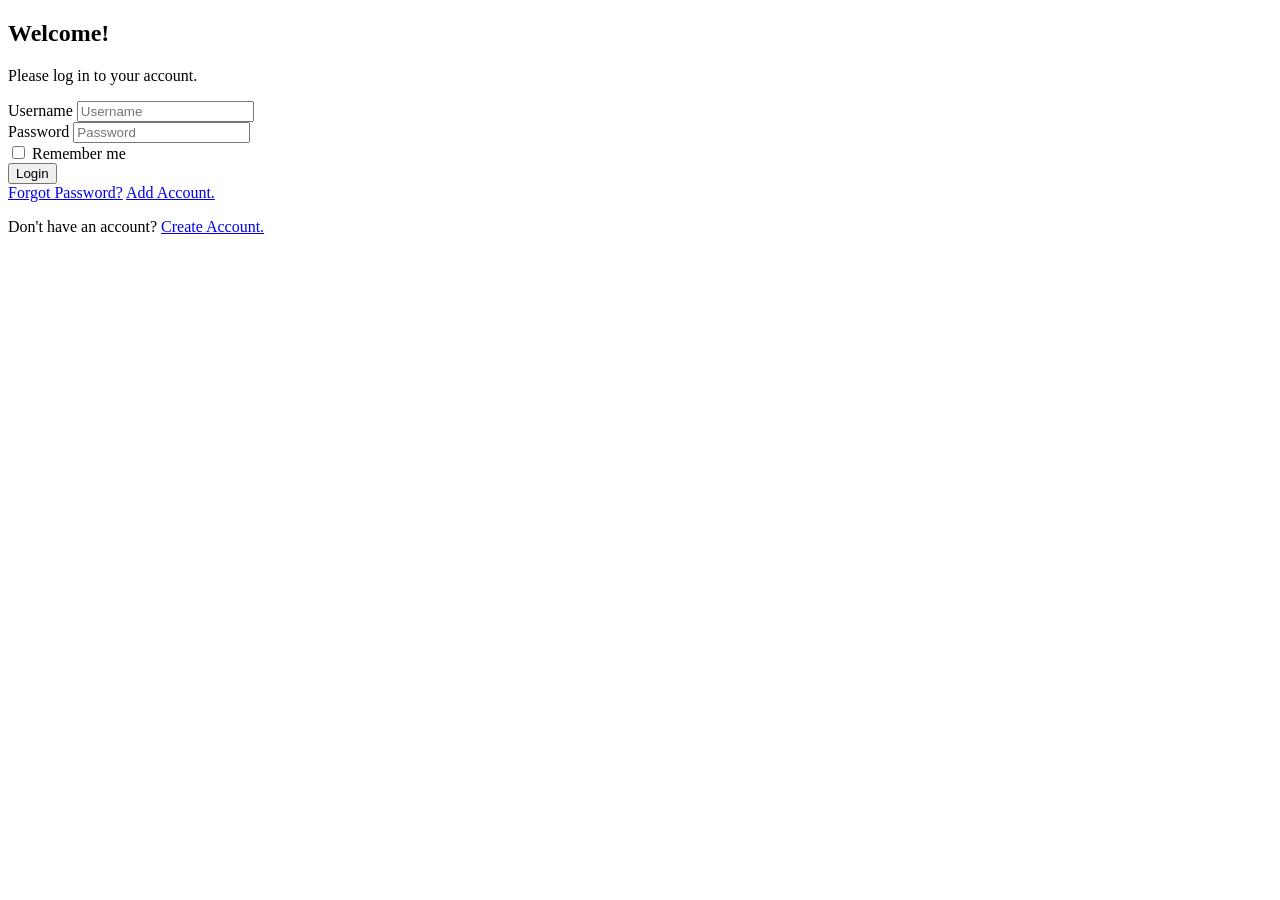
==== index.html @ 607b1e0a "Rename login page.html to index.html" ====
<!DOCTYPE html>
<html>
<head>
<meta charset="UTF-8"> <!--The HTML5 specification encourages web developers to use the
UTF-8 character set! -->
<meta name="viewport" content="width=device-width, initial-scale=1.0"> <!--<meta> –
Provides additional information about the webpage to the browser.
name="viewport" – Specifies that this setting controls how the webpage is displayed on
different screen sizes.
content="width=device-width" – Makes the width of the webpage match the width of the user's
device.
initial-scale=1.0 – Sets the initial zoom level to 100%. -->
<title>Login Page</title> <!-- <title> – Defines the title of the webpage.
Login Page – The text displayed on the browser tab.
</title> – Closes the title element.-->
<link rel="stylesheet" href="style5.css">
<!-- <link> – Connects the HTML document to an external resource.
rel="stylesheet" – Indicates that the external resource is a CSS stylesheet.
href="style5.css" – Specifies the location or filename of the CSS file.-->
</head> <!-- closes the head section-->
<body> <!-- contains all the visible content of the web page-->
<div class="login-container"> <!--This ends the container that holds the login box.-->
<div class="login-box">
<!--div> – Creates a division or section in the webpage.
class="login-container" – Assigns the name login-container to this division.-->
<h2 class="welcome">Welcome!</h2>
<p class="subtitle">Please log in to your account.</p>
<form> <!--form collects information entered by the user.-->
<div class="input-group">
<label for="username"><i class="user"></i> Username</label>
<input type="text" id="username" placeholder="Username">
</div>
<div class="input-group"> <!--class="input-group" allows CSS to style the group.-->
<label for="password"><i class="lock"></i> Password</label> <!--Creates a text label for an
input field.-->
<input type="password" id="password" placeholder="Password">
<!--<input> creates an input field.
type="password" hides the characters entered by the user.
id="password" uniquely identifies the password field.
placeholder="Password" displays a guide inside the field.-->
</div>

<div class="remember-me">
<input type="checkbox" id="remember">
<label for="remember">Remember me</label>
</div>
<button type="submit">Login</button>
<div class="footer">
<a href="#">Forgot Password?</a>
<a href="#">Add Account.</a>

<p>Don't have an account? <a href="#">Create Account.</a></p>

</div>
</form>
</div>
</div>
</body>
</html>
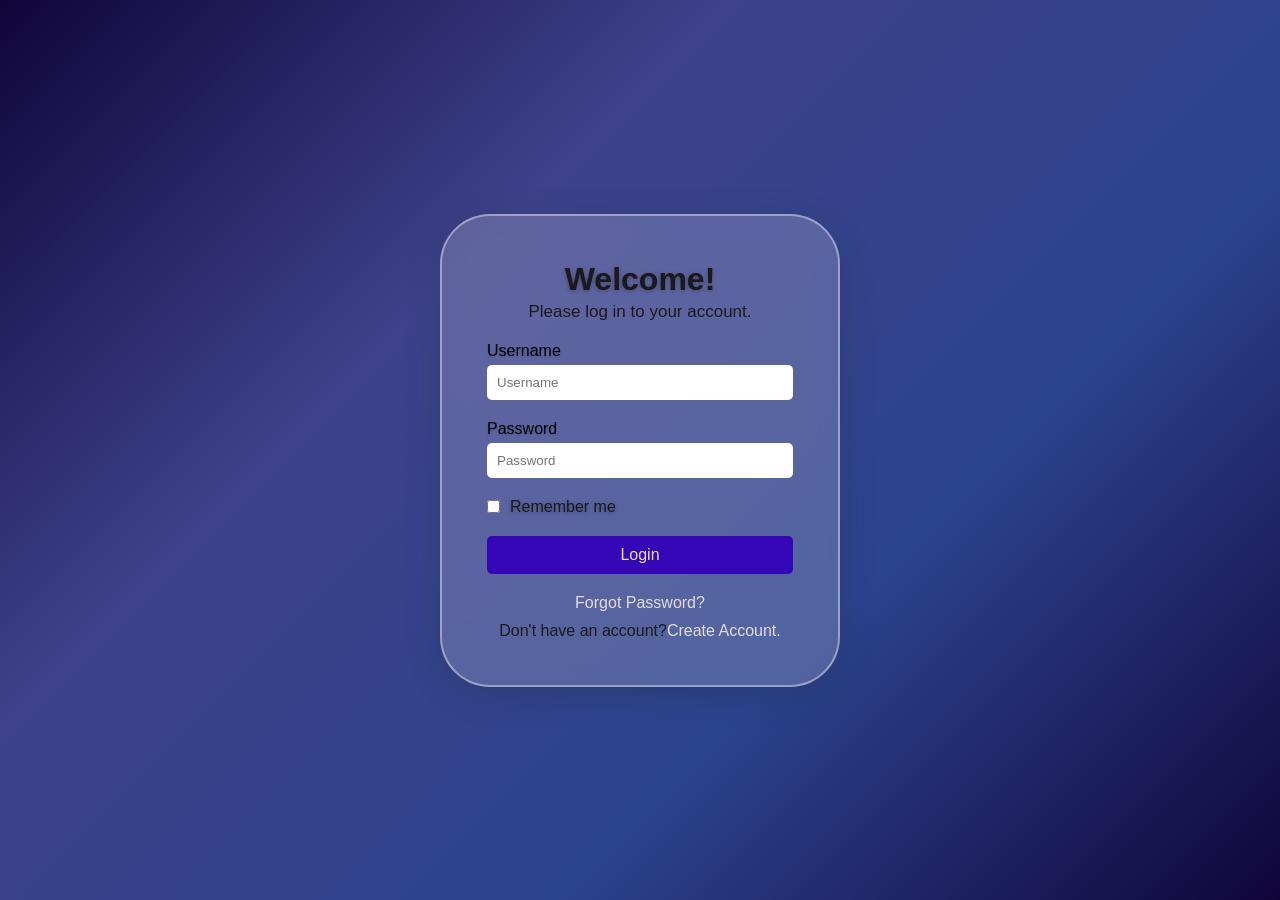
==== commit 21be7867: "Fix HTML formatting and remove unnecessary comments" ====
--- a/index.html
+++ b/index.html
@@ -47,9 +47,8 @@
 <button type="submit">Login</button>
 <div class="footer">
 <a href="#">Forgot Password?</a>
-<a href="#">Add Account.</a>
 
-<p>Don't have an account? <a href="#">Create Account.</a></p>
+<p>Don't have an account?<a href="#">Create Account.</a></p>
 
 </div>
 </form>
--- a/style5.css
+++ b/style5.css
@@ -0,0 +1,123 @@
+*{
+margin: 0;
+padding: 0;
+box-sizing: border-box;
+font-family: 'Arial', sans-serif;
+}
+body {
+background: linear-gradient(135deg, #10053b, #3d428a, #2c438d, #10053b);
+height: 100vh;
+display: flex;
+justify-content: center;
+align-items: center;
+color: rgb(27, 25, 25);
+}
+
+.login-container {
+background-size: cover;
+background-position: center;
+position: relative;
+width: 100vw;
+height: 100vh;
+display: flex;
+justify-content: center;
+align-items: center;
+}
+
+.login-box {
+background-color: rgba(255, 255, 255, 0.18);
+border: 2px solid rgba(255, 255, 255, 0.4);
+padding: 45px;
+border-radius: 50px;
+backdrop-filter: blur(10px);
+box-shadow: 0 8px 32px rgba(26, 46, 54, 0.25);
+width: 400px;
+text-align: center;
+}
+
+h2 {
+margin-bottom: 32px;
+margin-buttom: 0;
+}
+
+.input-group {
+margin-bottom: 20px;
+}
+
+.input-group label {
+display: block;
+margin-bottom: 5px;
+color: black;
+text-shadow: 0 1px 2px rgba(0, 0, 0, 0.2);
+text-align: left;
+}
+
+.input-group input {
+width: 100%;
+padding: 10px;
+border-radius: 5px;
+border: none;
+background-color: white;
+color: black;
+}
+
+button {
+width: 100%;
+padding: 10px;
+background-color: #3506b6;
+border: none;
+border-radius: 5px;
+color: rgb(231, 226, 226);
+cursor: pointer;
+font-size: 16px;
+}
+
+button:hover {
+background-color: #020644;
+}
+
+.footer {
+margin-top: 20px;
+}
+
+.footer a {
+color: rgb(228, 220, 220);
+text-decoration: none;
+}
+
+.footer a:hover {
+text-decoration: underline;
+}
+.footer p {
+margin-top: 10px;
+}
+
+.remember-me {
+display: flex;
+align-items: center;
+margin-bottom: 20px;
+}
+
+.remember-me input {
+margin-right: 10px;
+}
+
+h2, label {
+    text-shadow: 0 1px 4px rgba(0, 0, 0, 0.3);
+}
+
+.footer-links {
+    dispaly: flex;
+    justify-content: space-between;
+    align-items: center;
+}
+
+.login-box .welcome {
+  font-size: 32px;
+  margin: 0 0 4px 0;
+}
+
+.login-box .subtitle {
+  margin: 0 0 20px 0;
+  font-size: 17px;
+}
